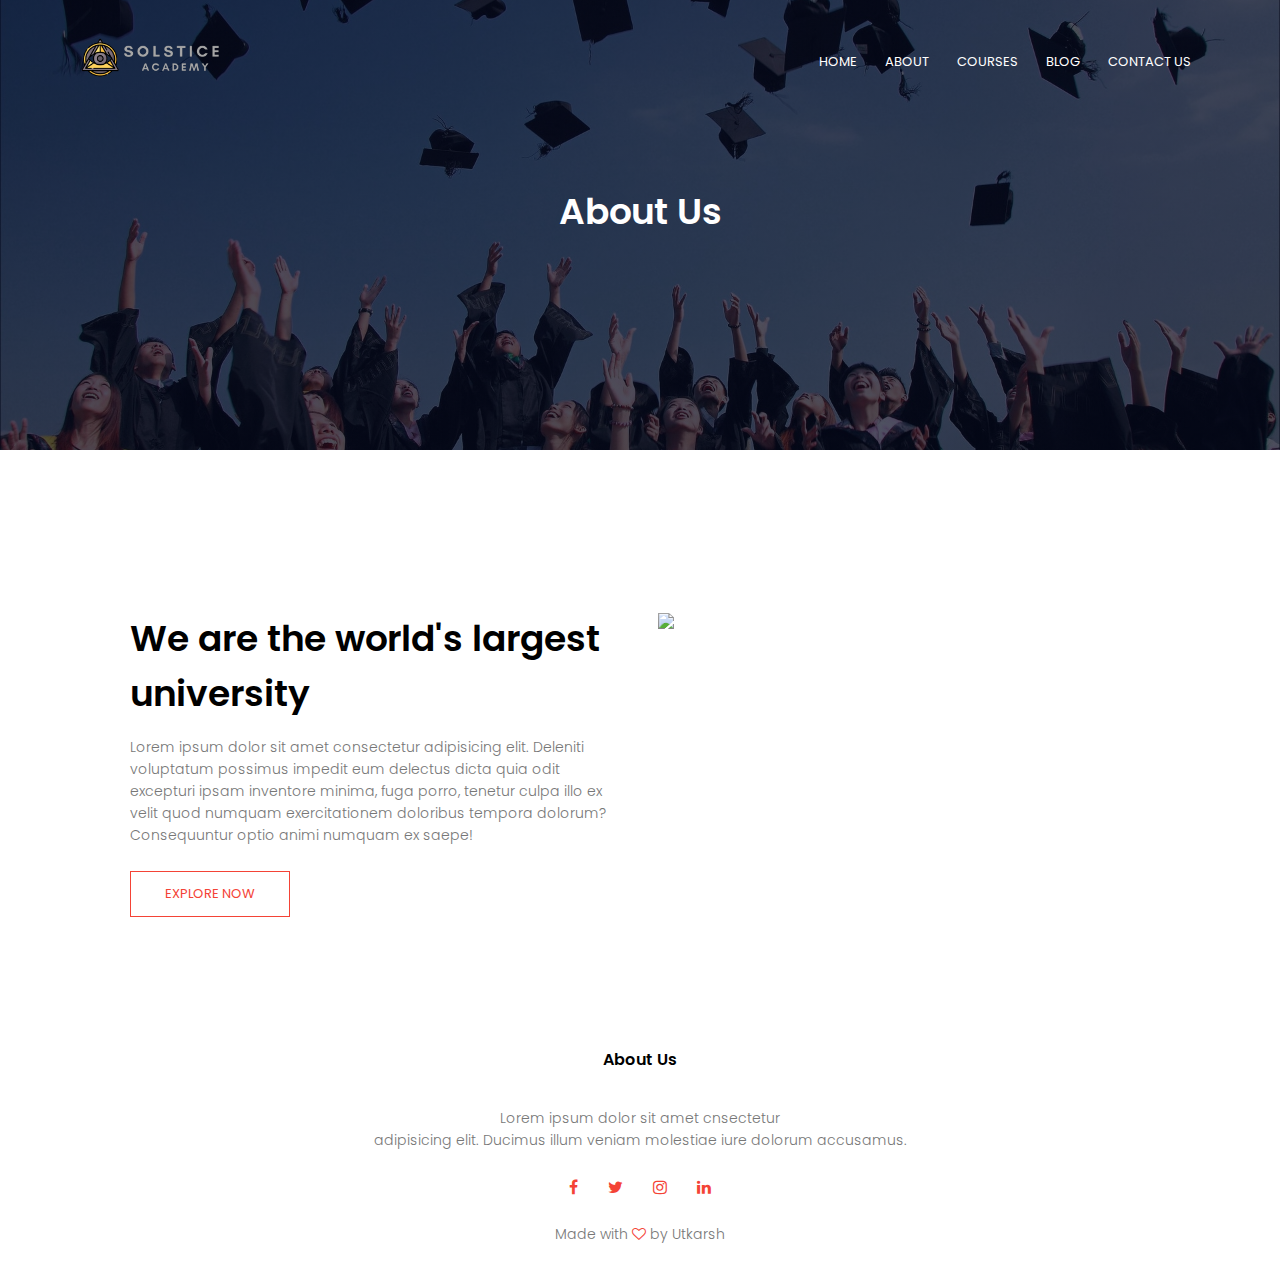
==== about.html @ ec30bfaa "Add files via upload" ====
<!DOCTYPE html>
<html lang="en">
<head>
    <meta charset="UTF-8">
    <meta name="viewport" content="width=device-width, initial-scale=1.0">
    <title>University Website Design</title>
    <link rel="stylesheet" href="styles.css">
    <link rel="preconnect" href="https://fonts.googleapis.com">
<link rel="preconnect" href="https://fonts.gstatic.com" crossorigin>
<link href="https://fonts.googleapis.com/css2?family=Poppins:wght@100;200;300;400;600;700&display=swap" rel="stylesheet">
<link rel="stylesheet" href="https://stackpath.bootstrapcdn.com/font-awesome/4.7.0/css/font-awesome.min.css">
</head>
<body>
    <section class="sub-header">
        <nav>
            <a href="index.html"><img src="img/logotest.png"></a>
            <div class="nav-links" id="navLinks">
                <i class="fa fa-times" onclick="hideMenu()"></i> <!--close-icon-->
                <ul>
                    <li><a href="index.html">HOME</a></li>
                    <li><a href="about.html">ABOUT</a></li>
                    <li><a href="courses.html">COURSES</a></li>
                    <li><a href="blogs.html">BLOG</a></li>
                    <li><a href="contact.html">CONTACT US</a></li>
                </ul>
            </div>
            <i class="fa fa-bars" onclick="showMenu()"></i> <!--menu-icon-->
        </nav>
        <h1>About Us</h1>

    </section>

       <!-- About Us Content -->

    <section class="about-us">
        <div class="row">
            <div class="about-col">
                <h1>We are the world's largest university</h1>
                <p>Lorem ipsum dolor sit amet consectetur adipisicing elit. Deleniti voluptatum possimus impedit eum delectus dicta quia odit excepturi ipsam inventore minima, fuga porro, tenetur culpa illo ex velit quod numquam exercitationem doloribus tempora dolorum? Consequuntur optio animi numquam ex saepe!</p>
                <a href="index.html" class="hero-btn red-btn">EXPLORE NOW</a>
            </div>
            
            <div class="about-col">
                <img src="img/about.jpg">
            </div>
        </div>
    </section>




    <!-- Footer -->
    <section class="footer">
        <h4>About Us</h4>
        <p>Lorem ipsum dolor sit amet cnsectetur<br> adipisicing elit. Ducimus illum veniam molestiae iure dolorum accusamus.</p>

        <div class="icons">
            <i class="fa fa-facebook"></i>
            <i class="fa fa-twitter"></i>
            <i class="fa fa-instagram"></i>
            <i class="fa fa-linkedin"></i>
        </div>
        <p>Made with <i class="fa fa-heart-o"></i> by Utkarsh</p>

    </section>








    <!-- JavaScript for toggle menu -->
    <script>
        var navLinks = document.getElementById("navLinks")
        
        function showMenu(){
            navLinks.style.right = "0";
        }

        function hideMenu(){
            navLinks.style.right = "-200px";
        }

    </script>


</body>
</html>
---- styles.css ----
* {
    margin: 0;
    padding: 0;
    font-family: 'Poppins', sans-serif;
}

.header {
    min-height: 100vh;
    width: 100%;
    background-image: linear-gradient(rgba(4, 9, 30, 0.7), rgba(4, 9, 30, 0.7)), url(img/banner.jpg);
    background-position: center;
    background-size: cover;
    position: relative;
}

nav {
    display: flex;
    padding: 2% 6%;
    justify-content: space-between;
    align-items: center;
}

nav img {
    width: 150px;

}

.nav-links {
    flex: 1;
    text-align: right;
}

.nav-links ul li {
    list-style: none;
    display: inline-block;
    padding: 8px 12px;
    position: relative;
}

.nav-links ul li::after {
    content: '';
    width: 0%;
    height: 2px;
    background: #f44336;
    display: block;
    margin: auto;
    transition: 0.5s;
}

.nav-links ul li:hover::after {
    width: 100%;
}

.nav-links ul li a{
    color: white;
    text-decoration: none;
    font-size: 13px;
}

/* text-box */

.text-box {
    width: 90%;
    color: white;
    position: absolute;
    top: 50%;
    left: 50%;
    transform: translate(-50%, -50%);
    text-align: center;
}

.text-box h1 {
    font-size: 62px;
}

.text-box p {
    margin: 10px 0 40px;
    font-size: 14px;
    color: white;
}

/* hero-btn */

.hero-btn {
    display: inline-block;
    text-decoration: none;
    color: white;
    border: 1px solid white;
    padding: 12px 34px;
    font-size: 13px;
    background: transparent;
    position: relative;
    cursor: pointer;

}

.hero-btn:hover {
    border: 1 px solid #f44336;
    background: #f44336;
    transition: 1s;
}

/* responsiveness */

nav .fa {
    display: none;
}

@media(max-width: 700px) {
    .text-box h1 {
        font-size: 20px;
    }

    .nav-links ul li {
        display: block;
    }

    .nav-links {
        position: fixed;
        background: #f44336;
        height: 100vh;
        width: 200px;
        top: 0;
        right: -200px;
        text-align: left;
        z-index: 2;
        transition: 1s;
    }

    nav .fa {
        display: block;
        color: #fff;
        margin: 10px;
        font-size: 22px;
        cursor: pointer;
    }

    .nav-links ul{
        padding: 30px;

    }
}

/* Courses */

.courses {
    width: 80%;
    margin: auto;
    text-align: center;
    padding-top: 100px;
}

h1 {
    font-size: 36px;
    font-weight: 600;
}

p {
    color: #777;
    font-size: 14px;
    font-weight: 300;
    line-height: 22px;
    padding: 10px;

}

.row {
    margin-top: 5%;
    display: flex;
    justify-content: space-between;
}

.course-col {
    flex-basis: 31%;
    background: #fff3f3;
    border-radius: 10px ;
    margin-bottom: 5%;
    padding: 20px 12px;
    box-sizing: border-box;
}

h3 {
    text-align: center;
    font-weight: 600;
    margin: 10px 0;
}

.course-col:hover {
    box-shadow: 0 0 20px 0px rgba(0, 0, 0, 0.2);
    transition: 0.5s;
}

@media(max-width: 700px){
    .row{
        flex-direction: column;
    }
}


/* campus */

.campus {
    width: 80%;
    margin: auto;
    text-align: center;
    padding-top: 50px;
}

.campus-col {
    flex-basis: 32%;
    border-radius: 10px;
    margin-bottom: 30px;
    position: relative;
    overflow: hidden;
}

.campus-col img {
    width: 100%;
    display: block;
}

.layer {
    background: transparent;
    height: 100%;
    width: 100%;
    position: absolute;
    top: 0;
    left: 0;
    transition: 0.5s;
}

.layer:hover {
    background: rgba(226, 0, 0, 0.7);
}

.layer h3 {
    width: 100%;
    font-family: 500;
    color: white;
    font-size: 26px;
    bottom: 0;
    left: 50%;
    transform: translateX(-50%);
    position: absolute;
    opacity: 0;
    transition: 0.5s;
}

.layer:hover h3 {
    bottom: 49%;
    opacity: 1;
}


/* facilities */

.facilities {
    width: 80%;
    margin: auto;
    text-align: center;
    padding-top: 100px;
}

.facilities-col {
    flex-basis: 31%;
    border-radius: 10px;
    margin-bottom: 5%;
    text-align: left;
}

.facilities-col img {
    width: 100%;
    border-radius: 10px;
}

.facilities-col p {
    padding: 0;
}

.facilities-col h3 {
    margin-top: 16px;
    margin-bottom: 15px;
    text-align: left; 
}


/* testimonials */

.testimonials {
    width: 80%;
    margin: auto;
    padding-top: 100px;
    text-align: center;
}

.testimonials-col {
    flex-basis: 44%;
    border-radius: 10px;
    margin-bottom: 5%;
    text-align: left;
    background-color: #fff3f3;
    padding: 25px;
    cursor: pointer;
    display: flex;
}

.testimonials-col img {
    height: 40px;
    margin-left: 5px;
    margin-right: 30px;
    border-radius: 50%;
}

.testimonials-col p {
    padding: 0;
}

.testimonials-col h3 {
    margin-top: 15px;
    text-align: left;
}

.testimonials-col .fa {
    color: #f44336;
}

@media(max-width: 700px){
    .testimonials-col img {
        margin-left: 0;
        margin-right: 15px;
    }
}

/* call to action */

.cta {
    margin: 100px auto;
    width: 80%;
    background-image: linear-gradient(rgba(0, 0, 0, 0.7),rgba(0, 0, 0, 0.7)), url(img/banner2.jpg);
    background-position: center;
    background-size: cover;
    border-radius: 10px;
    text-align: center;
    padding: 100px 0;
}

.cta h1 {
    color: #fff;
    margin-bottom: 40px;
    padding: 0;
}

@media(maximum-width: 700px){
    .cta h1{
        font-size: 24px;
    }
}


/* footer */

.footer {
    width: 100%;
    text-align: center;
    padding: 30px 0;
}

.footer h4 {
    margin-bottom: 25px;
    margin-top: 20px;
    font-weight: 600
}

.icons .fa{
    color: #f44336;
    margin: 0 13px;
    cursor: pointer;
    padding: 18px 0;
}

.fa-heart-o {
    color: #f44336;
}


/* about us page */

.sub-header {
    height: 50vh;
    width: 100%;
    background-image: linear-gradient(rgba(4, 9, 30, 0.7), rgba(4, 9, 30, 0.7)), url(img/background.jpg);
    background-position: center;
    background-size: cover;
    text-align: center;
    color: white;
}

.sub-header h1 {
    margin-top: 60px;

}

.about-us {
    width: 80%;
    margin: auto;
    padding-top: 80px;
    padding-bottom: 50px;
}

.about-col {
    flex-basis: 48%;
    padding: 30px 2px;
}

.about-col img {
    width: 100%;
}

.about-col h1 {
    padding-top: 0;
}

.about-col p {
    padding: 15px 0 25px;
}

.red-btn {
    border: 1px solid #f44336;
    background: transparent;
    color: #f44336;
}

.red-btn:hover {
    color: white;

}


/* blog page */

.blog-content{ 
    width: 80%;
    margin: auto;
    padding: 60px 0;
}

.blog-left{
    flex-basis: 65%;
}

.blog-left img{
    width: 100%;
}

.blog-left h2{
    color: #222;
    font-weight: 600;
    margin: 30px 0;
}

.blog-left p {
    color: #999;
    padding: 0;

}

.blog-right {
    flex-basis: 32%;
}

.blog-right h3{
    background: #f44336;
    color: white;
    padding: 7px 0;
    font-size: 16px;
    margin-bottom: 20px; 
}

.blog-right div{
    display: flex;
    align-items: center;
    justify-content: space-between;
    color: #555;
    padding: 8px;
    box-sizing: border-box;
}

.comment-box {
    border: 1px solid #ccc;
    margin: 50px 0;
    padding: 10px 20px;
}

.comment-box h3{
    text-align: left;
}

.comment-form input, .comment-form textarea{
    width: 100%;
    padding: 10px;
    margin: 15px 0;
    box-sizing: border-box;
    border: none;
    outline: none;
    background: #f0f0f0;
}

.comment-form button {
    margin: 10px 0;
}

@media(max-width: 700px){
    .sub-header h1{
        font-size: 24px;
    }
}


/* Contact Us Page */

.location{
    width: 80%;
    margin: auto;
    padding: 80px 0;
}

.location iframe{
    width: 100%;
}

.contact-us {
    width: 80%;
    margin: auto;
}

.contact-col {
    flex-basis: 48%;
    margin-bottom: 30px;
}

.contact-col div{
    display: flex;
    align-items: center;
    margin-bottom: 40px;
}

.contact-col div .fa{
    font-size: 28px;
    color: #f44336;
    margin: 10px;
    margin-right: 30px;
}

.contact-col div p {
    padding: 0;
}

.contact-col div h5 {
    font-size: 20px;
    margin-bottom: 5px;
    color: #555;
    font-weight: 400;
}

.contact-col input, .contact-col textarea{
    width: 100%;
    padding: 15px;
    margin-bottom: 17px;
    outline: none;
    border: 1px solid #ccc;
    box-sizing: border-box;
}
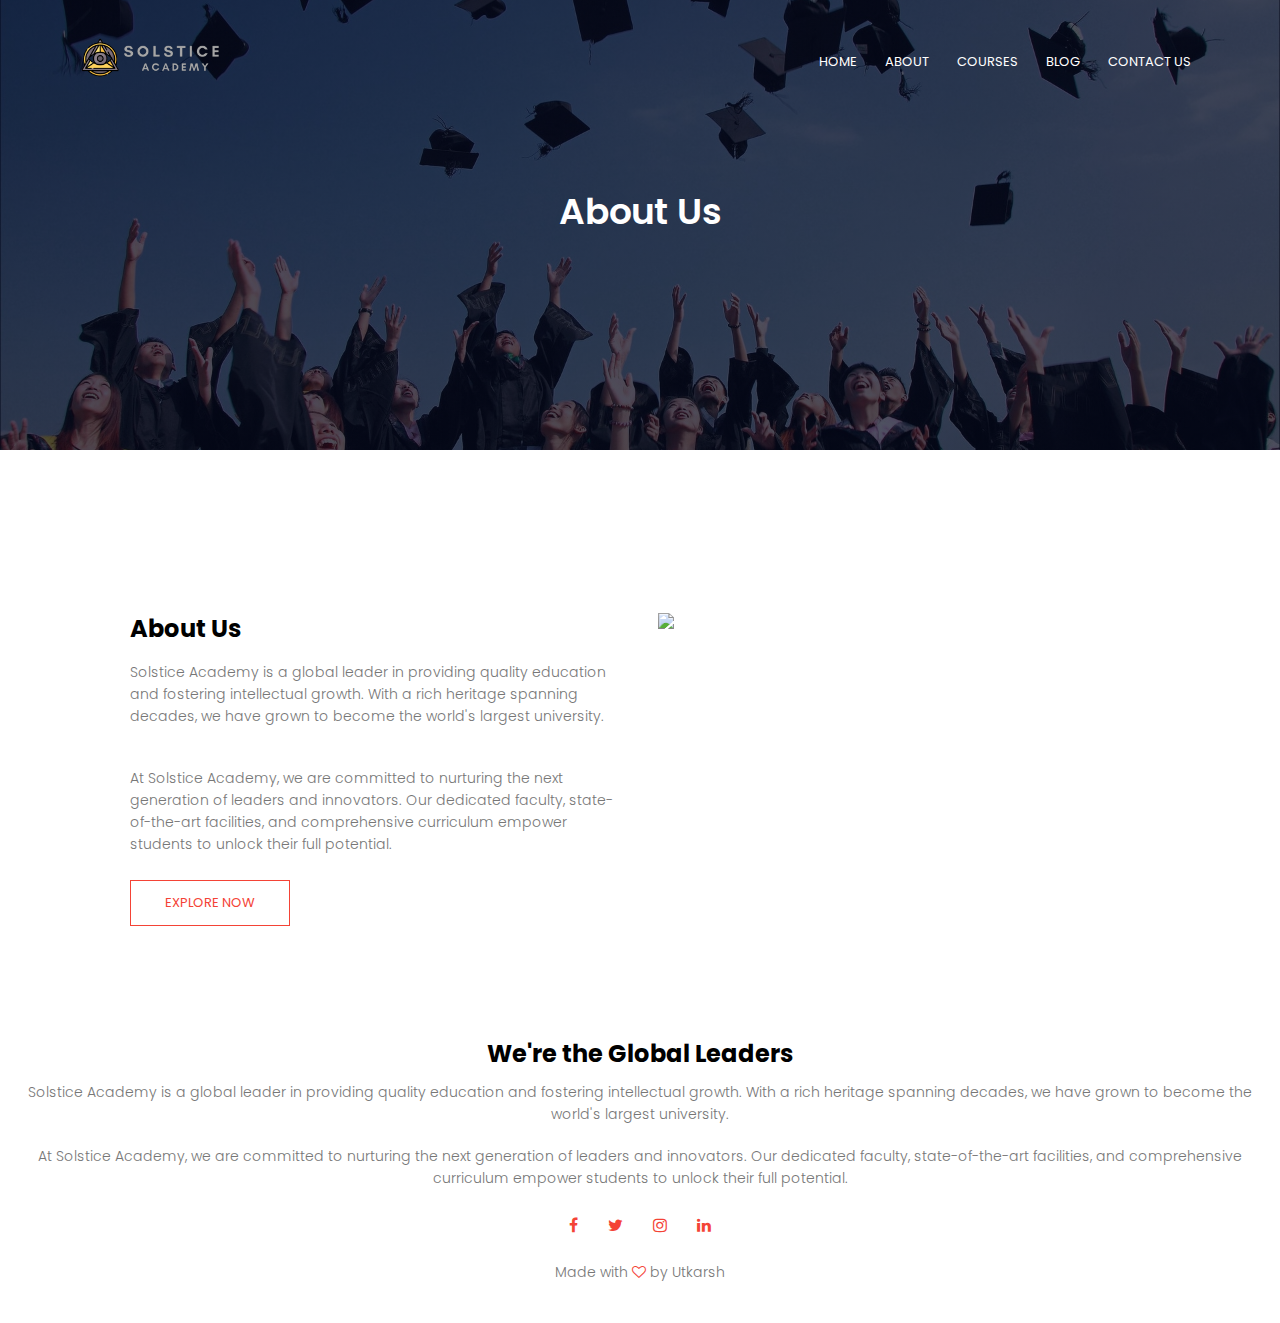
==== commit 8310d755: "updated files" ====
--- a/about.html
+++ b/about.html
@@ -3,12 +3,13 @@
 <head>
     <meta charset="UTF-8">
     <meta name="viewport" content="width=device-width, initial-scale=1.0">
-    <title>University Website Design</title>
+    <title>Solstice Academy</title>
     <link rel="stylesheet" href="styles.css">
     <link rel="preconnect" href="https://fonts.googleapis.com">
 <link rel="preconnect" href="https://fonts.gstatic.com" crossorigin>
 <link href="https://fonts.googleapis.com/css2?family=Poppins:wght@100;200;300;400;600;700&display=swap" rel="stylesheet">
 <link rel="stylesheet" href="https://stackpath.bootstrapcdn.com/font-awesome/4.7.0/css/font-awesome.min.css">
+<link rel="icon" type="image/ico" href="favicontest.ico">
 </head>
 <body>
     <section class="sub-header">
@@ -35,8 +36,9 @@
     <section class="about-us">
         <div class="row">
             <div class="about-col">
-                <h1>We are the world's largest university</h1>
-                <p>Lorem ipsum dolor sit amet consectetur adipisicing elit. Deleniti voluptatum possimus impedit eum delectus dicta quia odit excepturi ipsam inventore minima, fuga porro, tenetur culpa illo ex velit quod numquam exercitationem doloribus tempora dolorum? Consequuntur optio animi numquam ex saepe!</p>
+                <h2>About Us</h2>
+                <p>Solstice Academy is a global leader in providing quality education and fostering intellectual growth. With a rich heritage spanning decades, we have grown to become the world's largest university.</p>
+                <p>At Solstice Academy, we are committed to nurturing the next generation of leaders and innovators. Our dedicated faculty, state-of-the-art facilities, and comprehensive curriculum empower students to unlock their full potential.</p>
                 <a href="index.html" class="hero-btn red-btn">EXPLORE NOW</a>
             </div>
             
@@ -51,8 +53,9 @@
 
     <!-- Footer -->
     <section class="footer">
-        <h4>About Us</h4>
-        <p>Lorem ipsum dolor sit amet cnsectetur<br> adipisicing elit. Ducimus illum veniam molestiae iure dolorum accusamus.</p>
+        <h2>We're the Global Leaders</h2>
+        <p>Solstice Academy is a global leader in providing quality education and fostering intellectual growth. With a rich heritage spanning decades, we have grown to become the world's largest university.</p>
+                <p>At Solstice Academy, we are committed to nurturing the next generation of leaders and innovators. Our dedicated faculty, state-of-the-art facilities, and comprehensive curriculum empower students to unlock their full potential.</p>
 
         <div class="icons">
             <i class="fa fa-facebook"></i>
